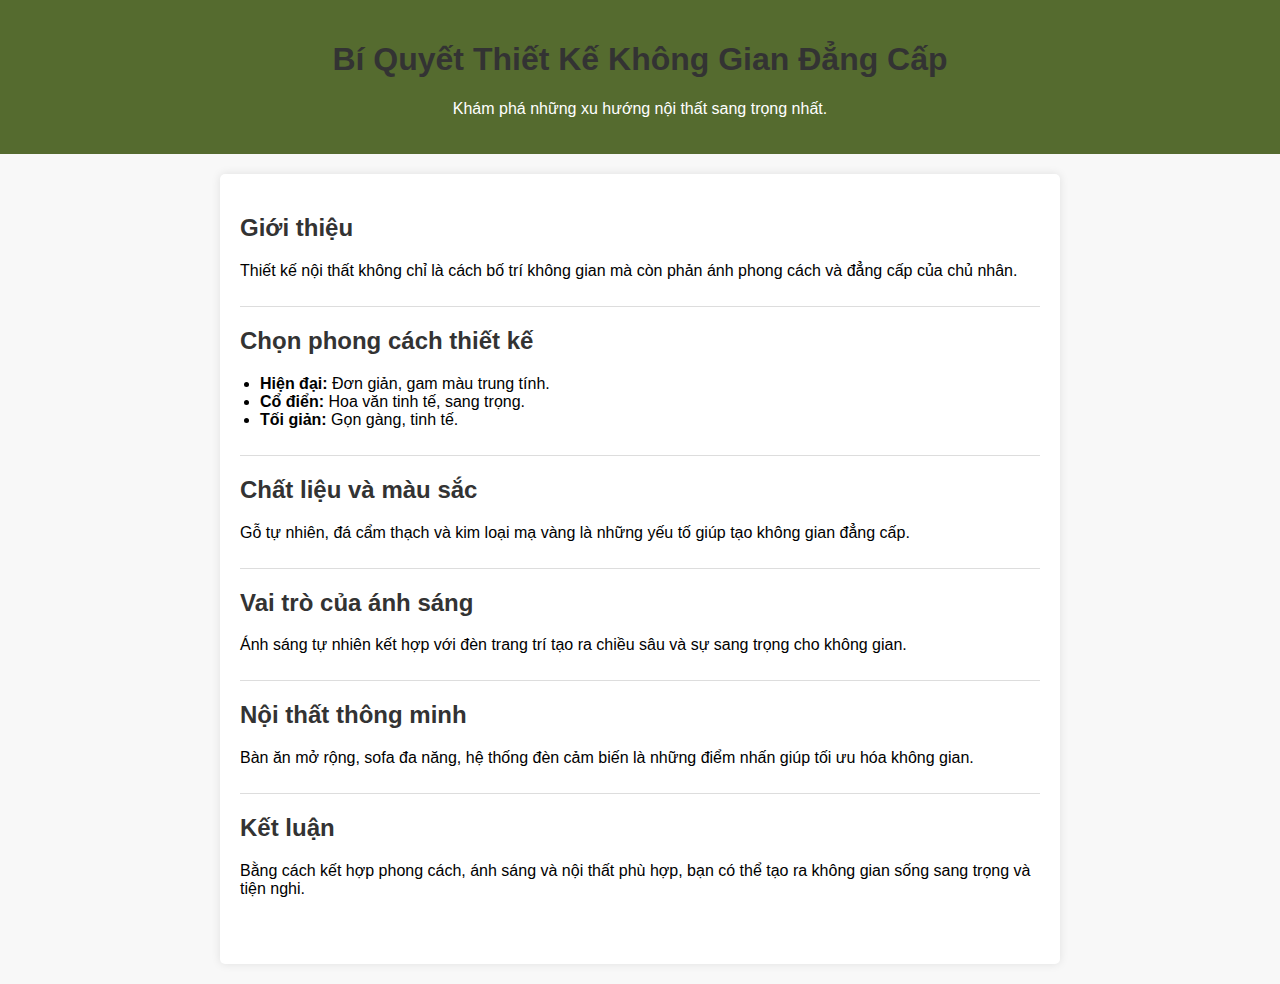
==== blog-highlight.html @ 8753c90f "b11" ====
<!DOCTYPE html>
<html lang="vi">
<head>
    <meta charset="UTF-8">
    <meta name="viewport" content="width=device-width, initial-scale=1.0">
    <title>Bí Quyết Thiết Kế Không Gian Đẳng Cấp</title>
    <link rel="stylesheet" href="css/blog-highlight.css">
</head>
<body>
    <header class="blog-header">
        <h1>Bí Quyết Thiết Kế Không Gian Đẳng Cấp</h1>
        <p>Khám phá những xu hướng nội thất sang trọng nhất.</p>
    </header>

    <section class="blog-content">
        <article>
            <h2>Giới thiệu</h2>
            <p>Thiết kế nội thất không chỉ là cách bố trí không gian mà còn phản ánh phong cách và đẳng cấp của chủ nhân.</p>
        </article>

        <article>
            <h2>Chọn phong cách thiết kế</h2>
            <ul>
                <li><strong>Hiện đại:</strong> Đơn giản, gam màu trung tính.</li>
                <li><strong>Cổ điển:</strong> Hoa văn tinh tế, sang trọng.</li>
                <li><strong>Tối giản:</strong> Gọn gàng, tinh tế.</li>
            </ul>
        </article>

        <article>
            <h2>Chất liệu và màu sắc</h2>
            <p>Gỗ tự nhiên, đá cẩm thạch và kim loại mạ vàng là những yếu tố giúp tạo không gian đẳng cấp.</p>
        </article>

        <article>
            <h2>Vai trò của ánh sáng</h2>
            <p>Ánh sáng tự nhiên kết hợp với đèn trang trí tạo ra chiều sâu và sự sang trọng cho không gian.</p>
        </article>

        <article>
            <h2>Nội thất thông minh</h2>
            <p>Bàn ăn mở rộng, sofa đa năng, hệ thống đèn cảm biến là những điểm nhấn giúp tối ưu hóa không gian.</p>
        </article>

        <article>
            <h2>Kết luận</h2>
            <p>Bằng cách kết hợp phong cách, ánh sáng và nội thất phù hợp, bạn có thể tạo ra không gian sống sang trọng và tiện nghi.</p>
        </article>
    </section>
</body>
</html>
---- css/blog-highlight.css ----
body {
    font-family: Arial, sans-serif;
    margin: 0;
    padding: 0;
    background-color: #f8f8f8;
}

.blog-header {
    background-color: #556b2f;
    color: white;
    text-align: center;
    padding: 20px;
}

.blog-content {
    width: 80%;
    max-width: 800px;
    margin: 20px auto;
    padding: 20px;
    background: white;
    border-radius: 5px;
    box-shadow: 0 0 10px rgba(0, 0, 0, 0.1);
}

h1, h2 {
    color: #333;
}

ul {
    padding-left: 20px;
}

article {
    margin-bottom: 20px;
    padding-bottom: 10px;
    border-bottom: 1px solid #ddd;
}

article:last-child {
    border-bottom: none;
}
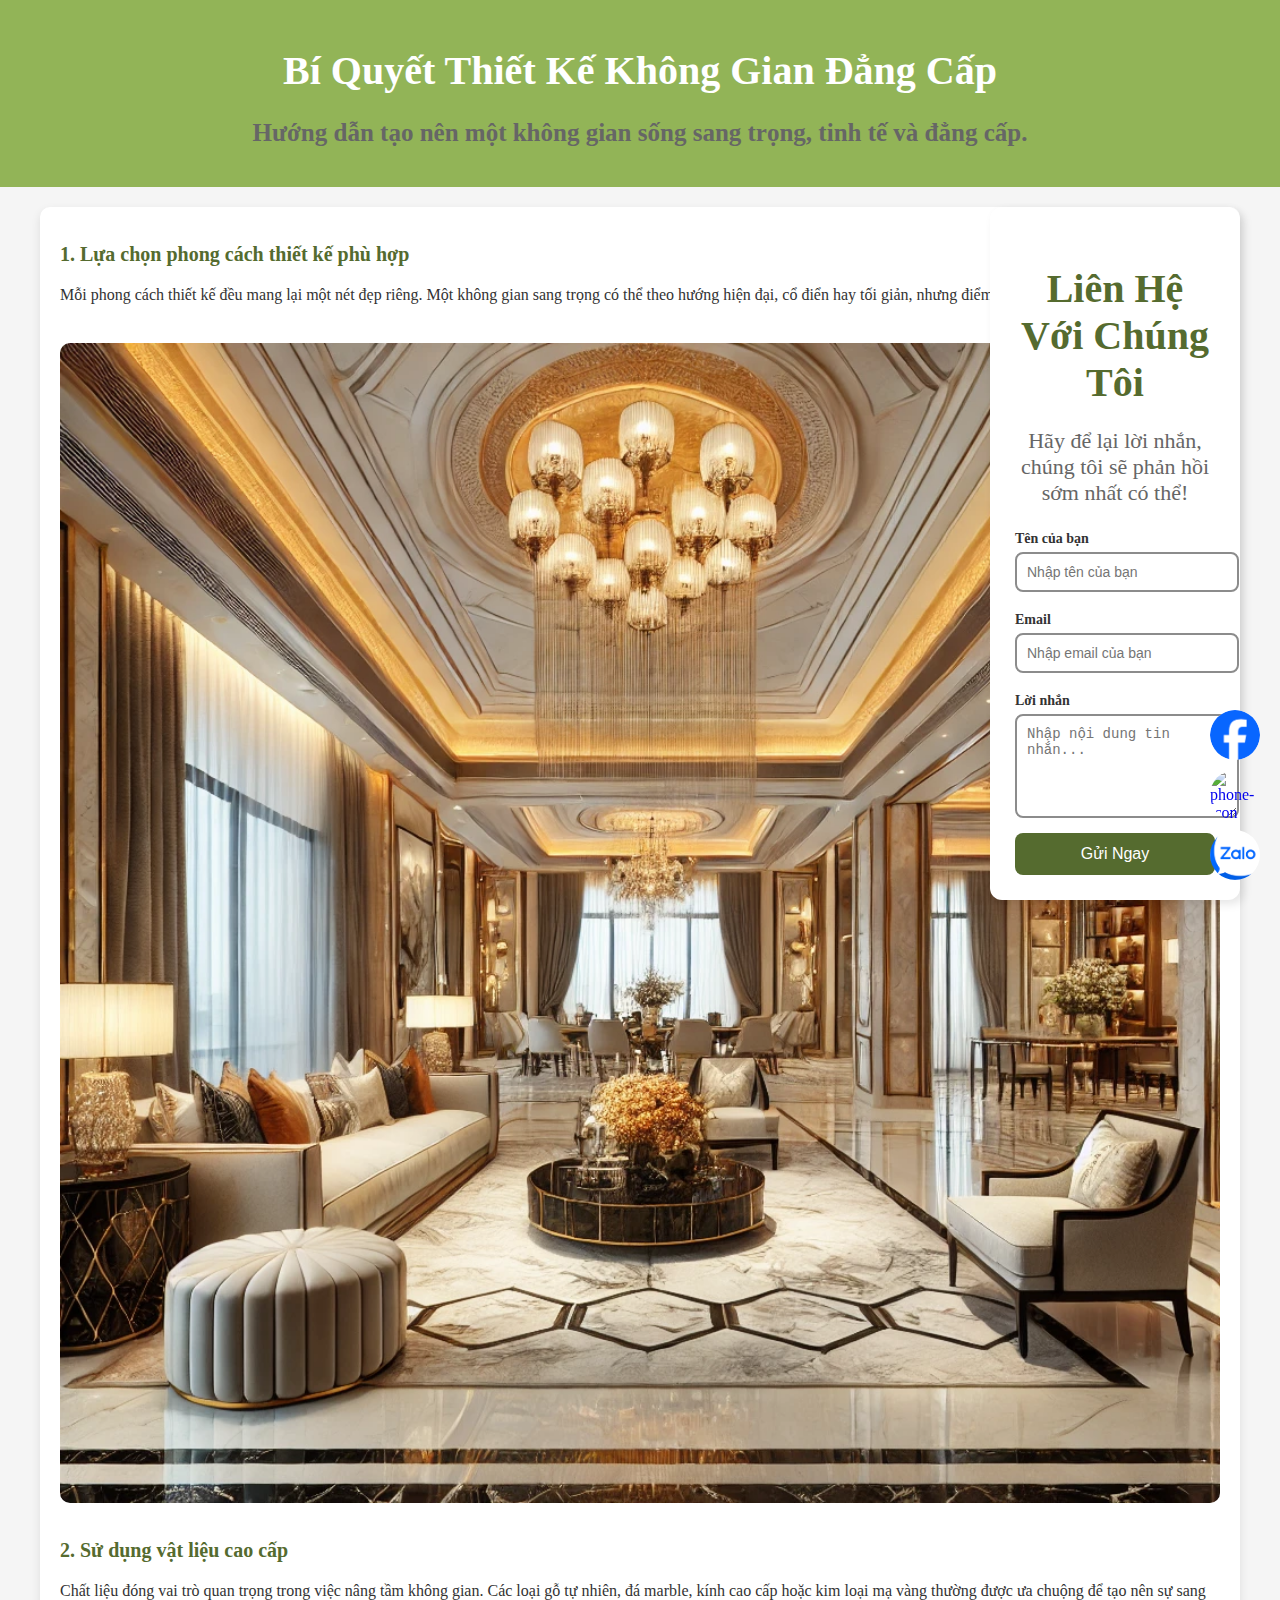
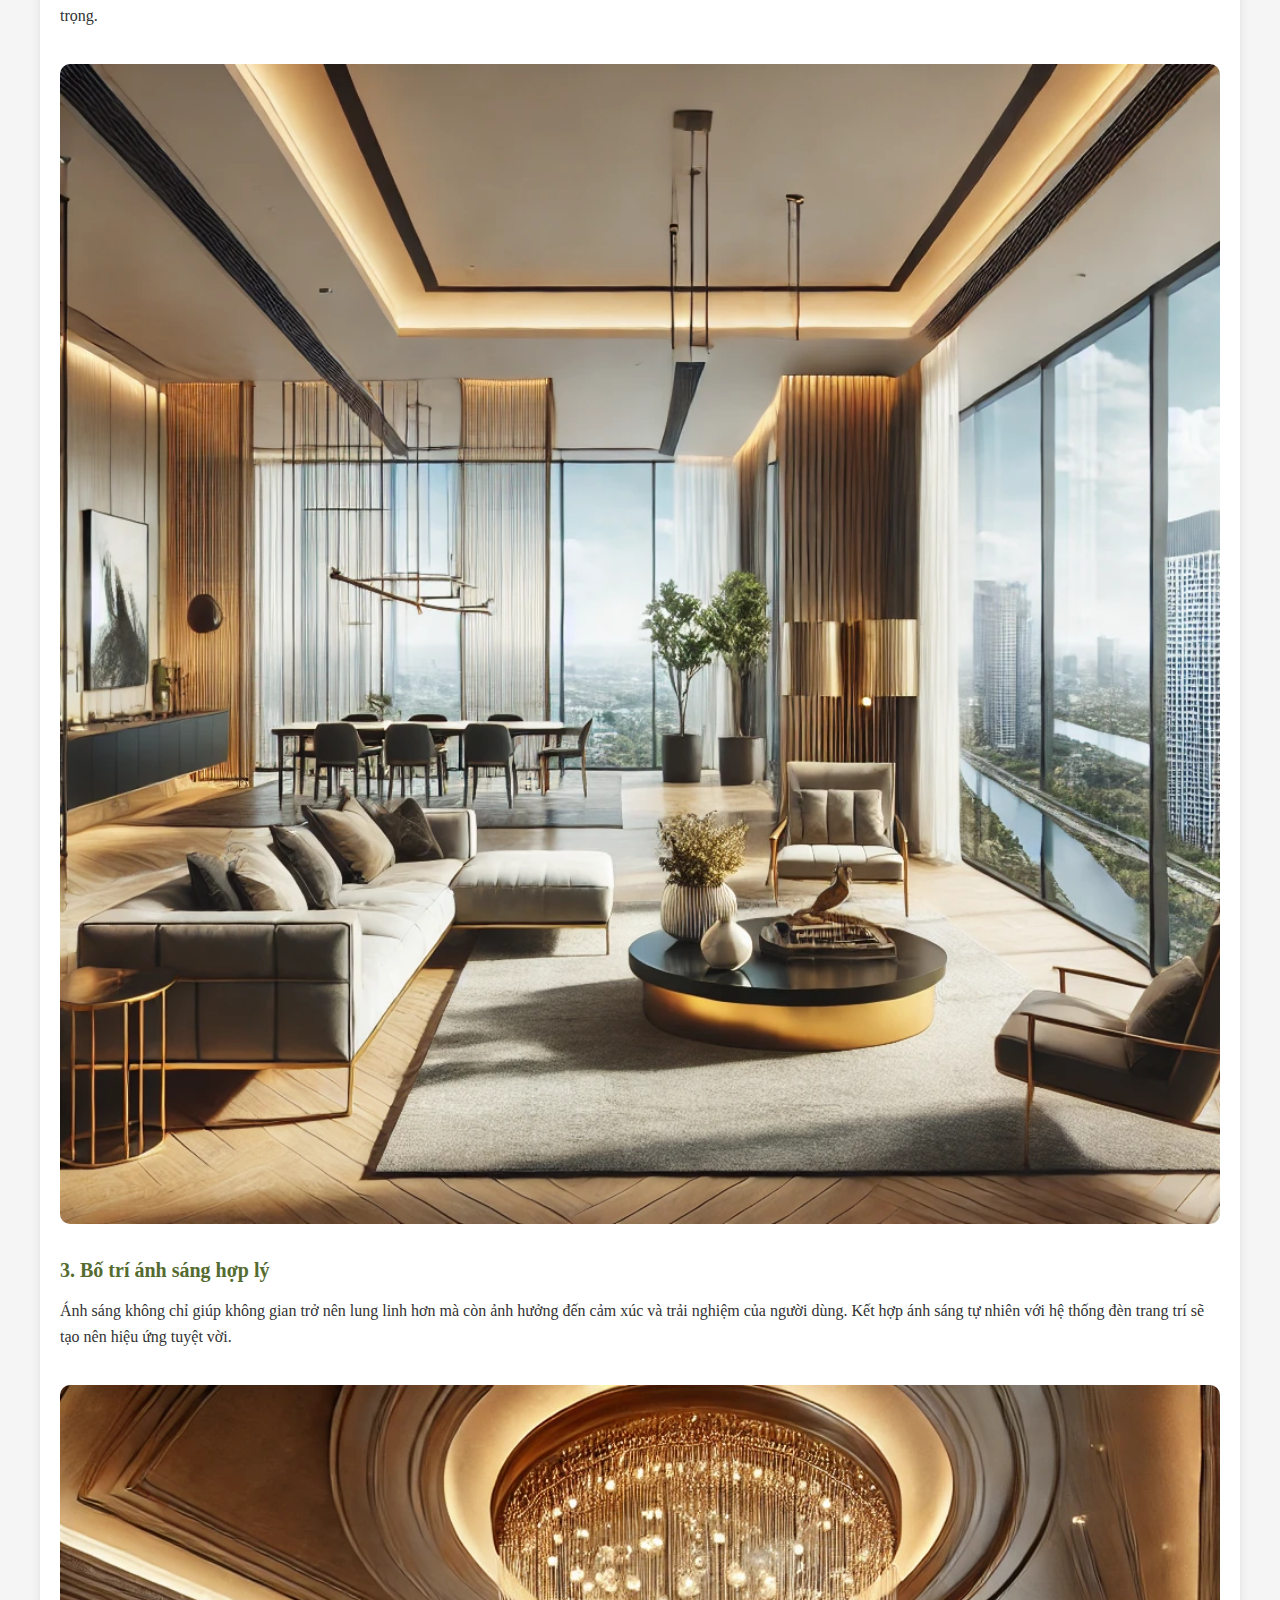
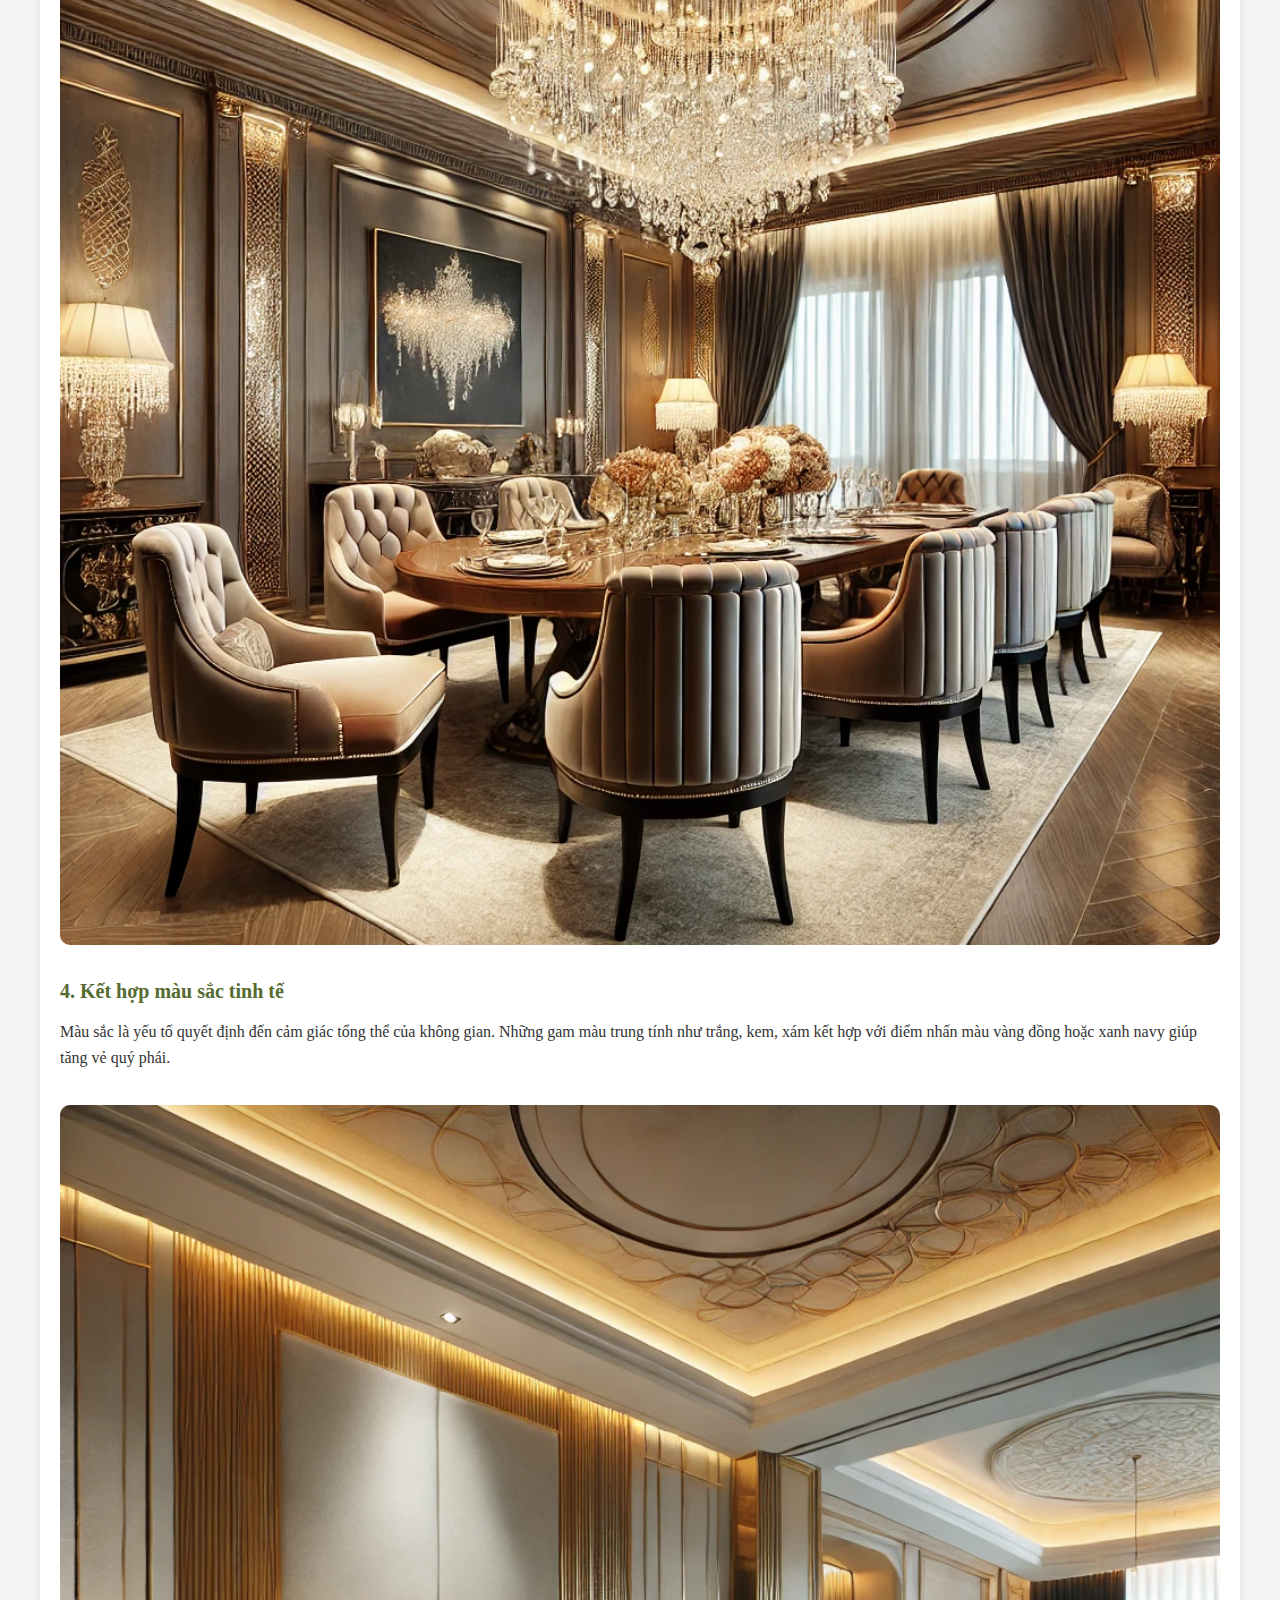
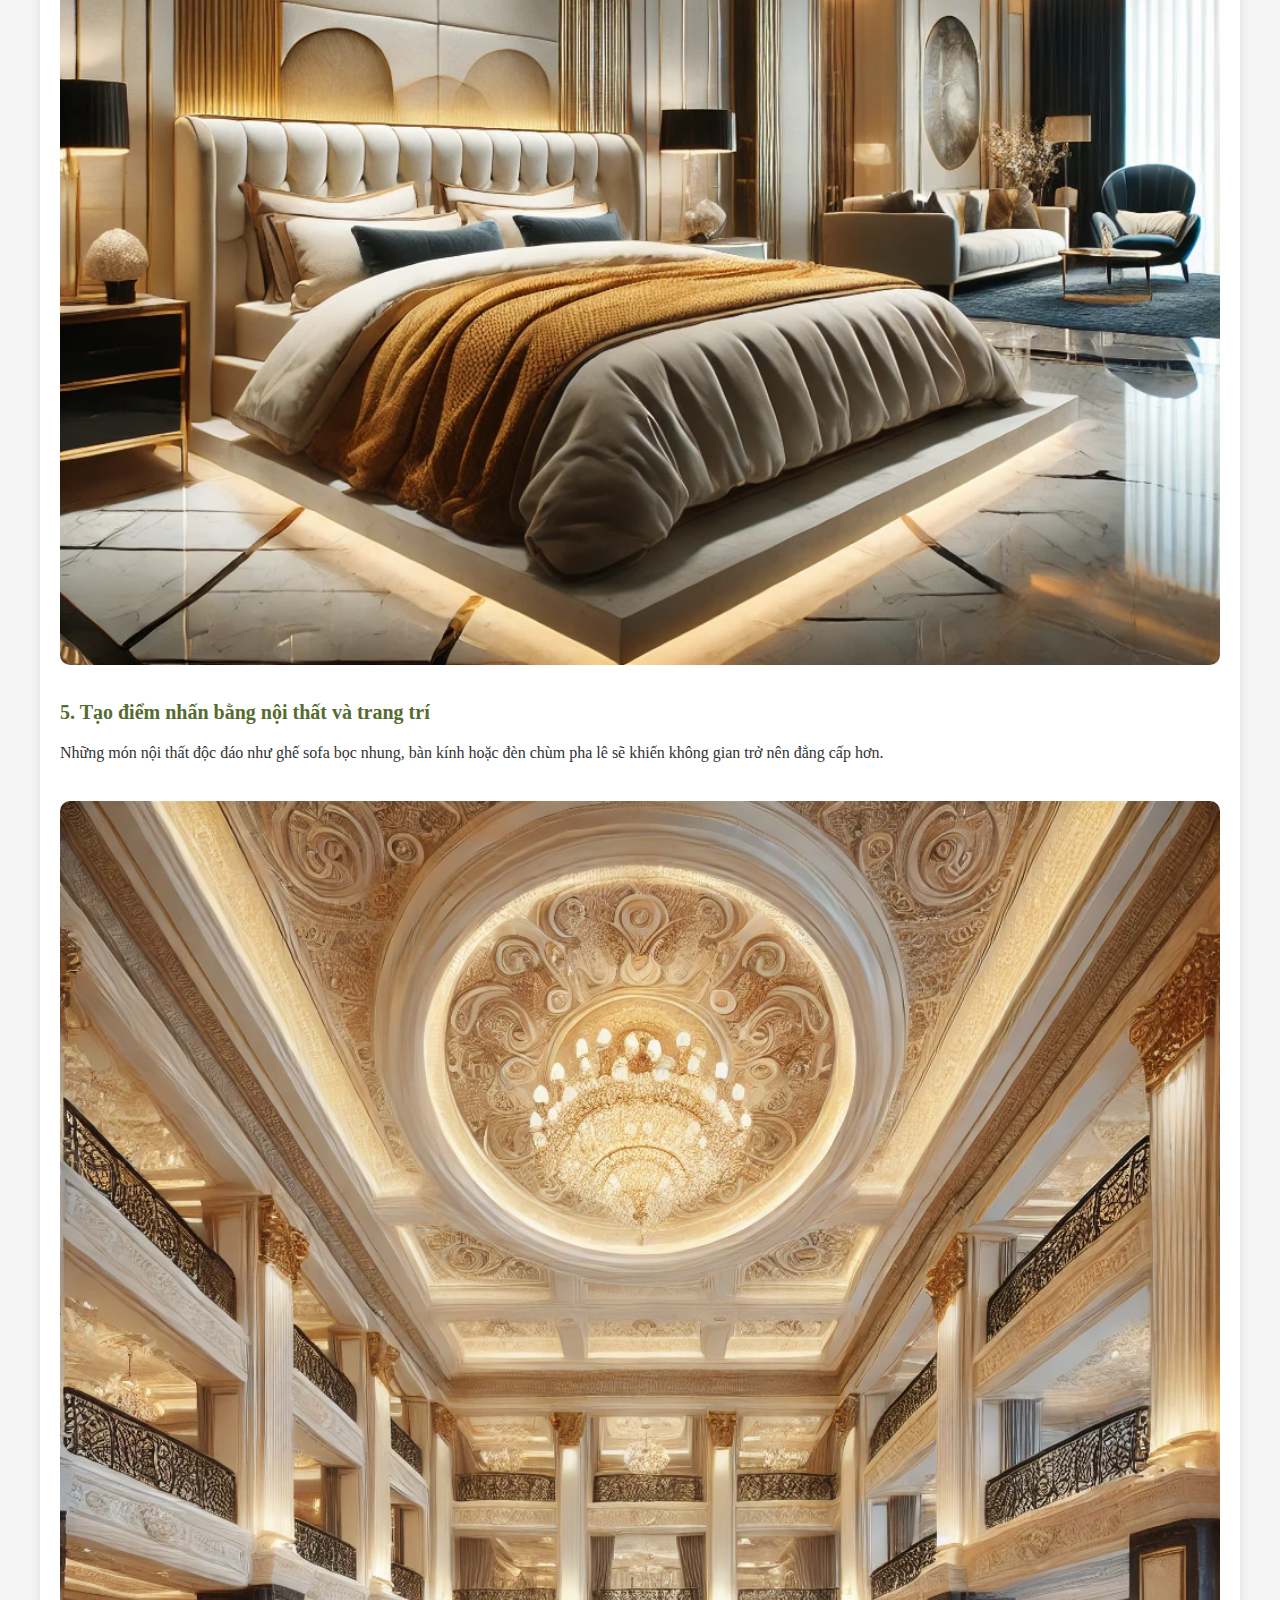
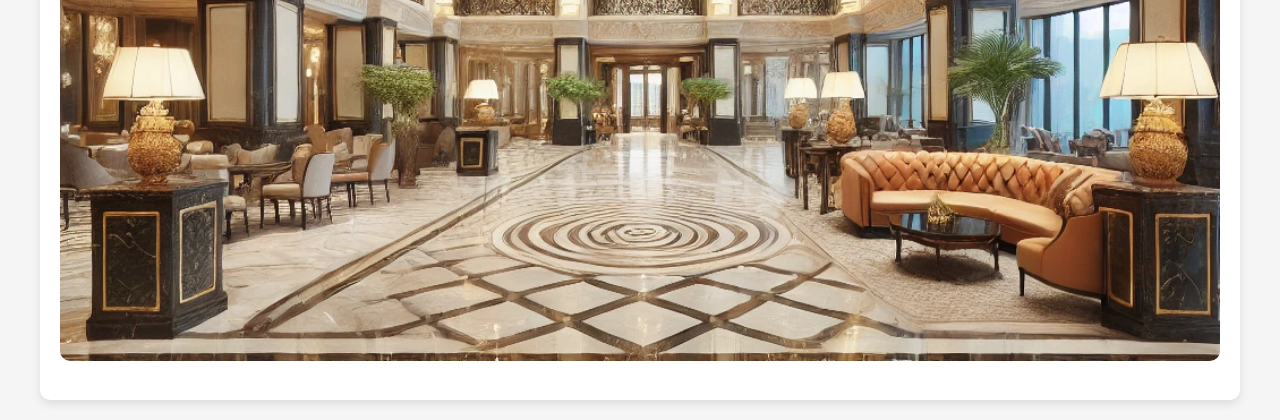
==== commit ebc838d6: "b12" ====
--- a/blog-highlight.html
+++ b/blog-highlight.html
@@ -1,51 +1,136 @@
 <!DOCTYPE html>
 <html lang="vi">
-<head>
-    <meta charset="UTF-8">
-    <meta name="viewport" content="width=device-width, initial-scale=1.0">
-    <title>Bí Quyết Thiết Kế Không Gian Đẳng Cấp</title>
-    <link rel="stylesheet" href="css/blog-highlight.css">
-</head>
-<body>
+  <head>
+    <meta charset="UTF-8" />
+    <meta name="viewport" content="width=device-width, initial-scale=1.0" />
+    <title>Blog - Bí Quyết Thiết Kế Không Gian Đẳng Cấp</title>
+    <link rel="stylesheet" href="css/blog-highlight.css" />
+    <link rel="stylesheet" href="css/contact.css" />
+    <script defer src="jss/contact.js"></script>
+  </head>
+  <body>
+    <!-- Header -->
     <header class="blog-header">
-        <h1>Bí Quyết Thiết Kế Không Gian Đẳng Cấp</h1>
-        <p>Khám phá những xu hướng nội thất sang trọng nhất.</p>
+      <h1>Bí Quyết Thiết Kế Không Gian Đẳng Cấp</h1>
+      <p>
+        Hướng dẫn tạo nên một không gian sống sang trọng, tinh tế và đẳng cấp.
+      </p>
     </header>
 
-    <section class="blog-content">
-        <article>
-            <h2>Giới thiệu</h2>
-            <p>Thiết kế nội thất không chỉ là cách bố trí không gian mà còn phản ánh phong cách và đẳng cấp của chủ nhân.</p>
+    <!-- Container chính -->
+    <div class="main-container">
+      <!-- Phần nội dung blog -->
+      <div class="blog-container">
+        <article class="blog-content">
+          <h2>1. Lựa chọn phong cách thiết kế phù hợp</h2>
+          <p>
+            Mỗi phong cách thiết kế đều mang lại một nét đẹp riêng. Một không
+            gian sang trọng có thể theo hướng hiện đại, cổ điển hay tối giản,
+            nhưng điểm chung là sự hài hòa và tinh tế.
+          </p>
+          <img
+            src="img/project/blog/blog-hightlight/anh1.webp"
+            alt="Không gian phòng khách sang trọng"
+          />
+
+          <h2>2. Sử dụng vật liệu cao cấp</h2>
+          <p>
+            Chất liệu đóng vai trò quan trọng trong việc nâng tầm không gian.
+            Các loại gỗ tự nhiên, đá marble, kính cao cấp hoặc kim loại mạ vàng
+            thường được ưa chuộng để tạo nên sự sang trọng.
+          </p>
+          <img
+            src="img/project/blog/blog-hightlight/anh2.webp"
+            alt="Vật liệu cao cấp trong thiết kế nội thất"
+          />
+
+          <h2>3. Bố trí ánh sáng hợp lý</h2>
+          <p>
+            Ánh sáng không chỉ giúp không gian trở nên lung linh hơn mà còn ảnh
+            hưởng đến cảm xúc và trải nghiệm của người dùng. Kết hợp ánh sáng tự
+            nhiên với hệ thống đèn trang trí sẽ tạo nên hiệu ứng tuyệt vời.
+          </p>
+          <img
+            src="img/project/blog/blog-hightlight/anh3.webp"
+            alt="Bố trí ánh sáng sang trọng"
+          />
+
+          <h2>4. Kết hợp màu sắc tinh tế</h2>
+          <p>
+            Màu sắc là yếu tố quyết định đến cảm giác tổng thể của không gian.
+            Những gam màu trung tính như trắng, kem, xám kết hợp với điểm nhấn
+            màu vàng đồng hoặc xanh navy giúp tăng vẻ quý phái.
+          </p>
+          <img
+            src="img/project/blog/blog-hightlight/anh4.webp"
+            alt="Màu sắc nội thất đẳng cấp"
+          />
+
+          <h2>5. Tạo điểm nhấn bằng nội thất và trang trí</h2>
+          <p>
+            Những món nội thất độc đáo như ghế sofa bọc nhung, bàn kính hoặc đèn
+            chùm pha lê sẽ khiến không gian trở nên đẳng cấp hơn.
+          </p>
+          <img
+            src="img/project/blog/blog-hightlight/anh5.webp"
+            alt="Trang trí nội thất sang trọng"
+          />
         </article>
+      </div>
 
-        <article>
-            <h2>Chọn phong cách thiết kế</h2>
-            <ul>
-                <li><strong>Hiện đại:</strong> Đơn giản, gam màu trung tính.</li>
-                <li><strong>Cổ điển:</strong> Hoa văn tinh tế, sang trọng.</li>
-                <li><strong>Tối giản:</strong> Gọn gàng, tinh tế.</li>
-            </ul>
-        </article>
+      <!-- Form liên hệ (fixed bên cạnh) -->
+      <aside class="contact-container">
+        <h2>Liên Hệ Với Chúng Tôi</h2>
+        <p>Hãy để lại lời nhắn, chúng tôi sẽ phản hồi sớm nhất có thể!</p>
+        <form action="#" method="POST" class="contact-form">
+          <label for="name">Tên của bạn</label>
+          <input
+            type="text"
+            id="name"
+            name="name"
+            placeholder="Nhập tên của bạn"
+            required
+          />
 
-        <article>
-            <h2>Chất liệu và màu sắc</h2>
-            <p>Gỗ tự nhiên, đá cẩm thạch và kim loại mạ vàng là những yếu tố giúp tạo không gian đẳng cấp.</p>
-        </article>
+          <label for="email">Email</label>
+          <input
+            type="email"
+            id="email"
+            name="email"
+            placeholder="Nhập email của bạn"
+            required
+          />
 
-        <article>
-            <h2>Vai trò của ánh sáng</h2>
-            <p>Ánh sáng tự nhiên kết hợp với đèn trang trí tạo ra chiều sâu và sự sang trọng cho không gian.</p>
-        </article>
+          <label for="message">Lời nhắn</label>
+          <textarea
+            id="message"
+            name="message"
+            placeholder="Nhập nội dung tin nhắn..."
+            rows="5"
+            required
+          ></textarea>
 
-        <article>
-            <h2>Nội thất thông minh</h2>
-            <p>Bàn ăn mở rộng, sofa đa năng, hệ thống đèn cảm biến là những điểm nhấn giúp tối ưu hóa không gian.</p>
-        </article>
-
-        <article>
-            <h2>Kết luận</h2>
-            <p>Bằng cách kết hợp phong cách, ánh sáng và nội thất phù hợp, bạn có thể tạo ra không gian sống sang trọng và tiện nghi.</p>
-        </article>
-    </section>
-</body>
+          <button type="submit">Gửi Ngay</button>
+        </form>
+      </aside>
+    </div>
+    <!-- link -->
+    <div class="social-links">
+      <a href="https://www.facebook.com/" target="_blank">
+        <img src="img/project/contact/fbicon.png" alt="Facebook" />
+      </a>
+      <a href="tel:0984748855">
+        <img
+          title="Call Hotline"
+          src="https://gacmai.vn/wp-content/uploads/2024/07/call-icon.png"
+          alt="phone-icon"
+          width="40"
+          height="40"
+        />
+      </a>
+      <a href="https://zalo.me/" target="_blank">
+        <img src="img/project/contact/zaloicon.png" alt="Zalo" />
+      </a>
+    </div>
+  </body>
 </html>
--- a/css/blog-highlight.css
+++ b/css/blog-highlight.css
@@ -1,41 +1,90 @@
+/* Định dạng chung */
 body {
-    font-family: Arial, sans-serif;
+    font-family: 'Playfair Display', serif;
+    background-color: #b9b9b9;
     margin: 0;
     padding: 0;
-    background-color: #f8f8f8;
+    display: flex;
+    flex-direction: column;
+    align-items: center;
 }
 
+/* Tiêu đề blog */
 .blog-header {
-    background-color: #556b2f;
+    background: #92b457;
     color: white;
     text-align: center;
+    font-weight: bolder;
     padding: 20px;
+    width: 100%;
 }
 
-.blog-content {
-    width: 80%;
-    max-width: 800px;
-    margin: 20px auto;
-    padding: 20px;
-    background: white;
-    border-radius: 5px;
-    box-shadow: 0 0 10px rgba(0, 0, 0, 0.1);
+.blog-header h1 {
+    font-size: 40px;
+    margin-bottom: 10px;
 }
 
-h1, h2 {
+.blog-header p {
+    font-size: 25px;
+}
+
+/* Bố cục chính */
+.main-container {
+    display: flex;
+    max-width: 1200px;
+    width: 100%;
+    margin: 20px auto;
+}
+
+/* Nội dung bài viết */
+.blog-container {
+    flex: 2;
+    background: white;
+    padding: 20px;
+    border-radius: 10px;
+    box-shadow: 0px 4px 10px rgba(0, 0, 0, 0.1);
+}
+
+.blog-content img {
+    width: 100%;
+    border-radius: 10px;
+    margin: 15px 0;
+}
+
+.blog-content h2 {
+    color: #556b2f;
+    font-size: 20px;
+}
+
+.blog-content p {
+    font-size: 16px;
+    line-height: 1.6;
     color: #333;
 }
 
-ul {
-    padding-left: 20px;
+/* Form liên hệ (fixed bên cạnh) */
+.contact-container {
+    flex: 1;
+    position: sticky;
+    top: 20px;
+    background: #ffffff;
+    padding: 20px;
+    margin-left: 20px;
+    border-radius: 10px;
+    box-shadow: 0px 4px 10px rgba(0, 0, 0, 0.1);
 }
 
-article {
-    margin-bottom: 20px;
-    padding-bottom: 10px;
-    border-bottom: 1px solid #ddd;
+
+/* Responsive */
+@media (max-width: 992px) {
+    .main-container {
+        flex-direction: column;
+        align-items: center;
+    }
+
+    .contact-container {
+        position: static;
+        width: 100%;
+        margin-top: 20px;
+    }
 }
-
-article:last-child {
-    border-bottom: none;
-}
--- a/css/contact.css
+++ b/css/contact.css
@@ -0,0 +1,152 @@
+/* Định dạng chung */
+body {
+    font-family: 'Playfair Display', serif;
+    background-color: #f5f5f5;
+    margin: 0;
+    padding: 0;
+    display: flex;
+    flex-direction: column;
+    align-items: center;
+}
+
+/* Bố cục chính */
+.main-container {
+    display: flex;
+    max-width: 1200px;
+    width: 100%;
+    margin: 20px auto;
+    gap: 20px;
+    position: relative;
+}
+
+/* Nội dung blog */
+.blog-container {
+    flex: 2;
+    background: white;
+    padding: 20px;
+    border-radius: 10px;
+    box-shadow: 0px 4px 10px rgba(0, 0, 0, 0.1);
+}
+
+/* Form liên hệ */
+.contact-container {
+    flex: 1;
+    width: 200px;
+    background: #ffffff;
+    padding: 25px;
+    border-radius: 12px;
+    box-shadow: 4px 4px 10px rgba(0, 0, 0, 0.1);
+    text-align: center;
+    position: absolute;
+    right: 0;
+    top: 0;
+    transition: top 0.1s ease-in-out;
+}
+
+/* Tiêu đề */
+h2 {
+    color: #556b2f;
+    font-size: 40px;
+    margin-bottom: 10px;
+}
+
+p {
+    font-size: 22px;
+    color: #666;
+    margin-bottom: 20px;
+}
+
+/* Form nhập liệu */
+.contact-form {
+    display: flex;
+    flex-direction: column;
+}
+
+label {
+    text-align: left;
+    font-size: 14px;
+    font-weight: bold;
+    margin: 5px 0;
+    color: #333;
+}
+
+input, textarea {
+    width: 100%;
+    padding: 10px;
+    margin-bottom: 15px;
+    border: 2px solid #8c8c8c;
+    border-radius: 8px;
+    font-size: 14px;
+    transition: 0.3s;
+}
+
+input:focus, textarea:focus {
+    border-color: #556b2f;
+    outline: none;
+    box-shadow: 0 0 10px rgba(85, 107, 47, 0.3);
+}
+
+/* Nút gửi */
+button {
+    background: #556b2f;
+    color: white;
+    padding: 12px;
+    font-size: 16px;
+    border: none;
+    border-radius: 8px;
+    cursor: pointer;
+    transition: 0.3s;
+}
+
+button:hover {
+    background: #6c8c3f;
+}
+
+/* link */
+.social-links {
+    position: fixed;
+    bottom: 20px;
+    right: 20px;
+    display: flex;
+    flex-direction: column;
+    gap: 10px;
+}
+
+/* Định dạng chung cho icon */
+.social-links a {
+    width: 50px;
+    height: 50px;
+    border-radius: 50%;
+    display: flex;
+    align-items: center;
+    justify-content: center;
+    text-decoration: none;
+    transition: 0.3s;
+}
+
+/* Sử dụng hình ảnh làm icon */
+.social-links a img {
+    width: 100%;
+    height: 100%;
+    border-radius: 50%;
+}
+
+/* Hiệu ứng hover */
+.social-links a:hover {
+    transform: scale(1.1);
+    opacity: 0.9;
+}
+
+/* Responsive */
+@media (max-width: 992px) {
+    .main-container {
+        flex-direction: column;
+        align-items: last baseline;
+    }
+
+    .contact-container {
+        width: 93%;
+        position: static;
+        margin-top: 20px;
+    }
+}
